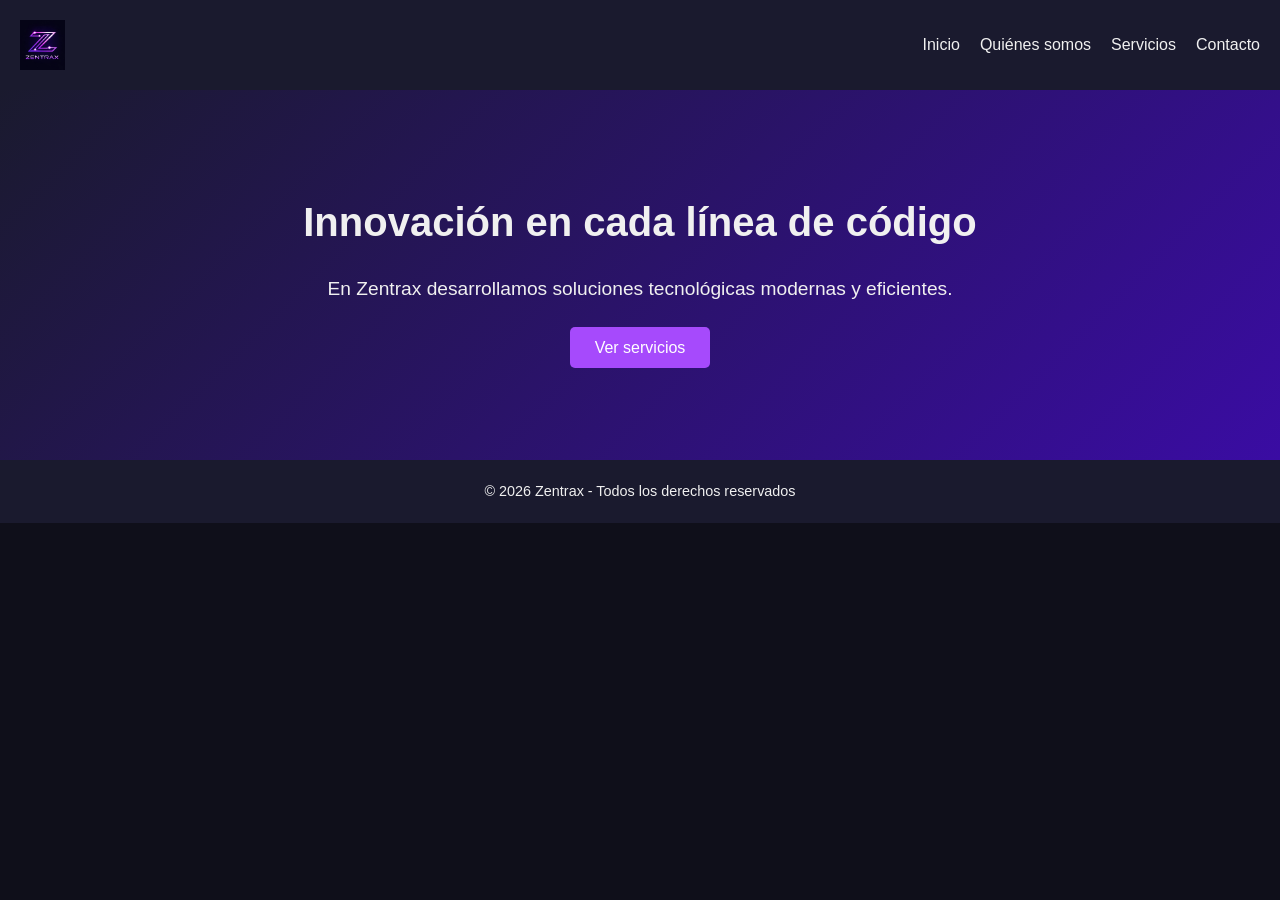
==== zentrax/index.htm @ d0145e41 "Hice la estructura gral y el index" ====
<!DOCTYPE html>
<html lang="es">
<head>
  <meta charset="UTF-8">
  <meta name="viewport" content="width=device-width, initial-scale=1.0">
  <title>Zentrax - Software Solutions</title>
  <link rel="stylesheet" href="css/styles.css">
</head>
<body>
  <!-- Header -->
  <header class="header">
    <img src="img/logo.jpeg" alt="logo de zantrax" class="logo">
    <nav class="nav">
      <ul>
        <li><a href="index.html">Inicio</a></li>
        <li><a href="quienes.html">Quiénes somos</a></li>
        <li><a href="servicios.html">Servicios</a></li>
        <li><a href="contacto.html">Contacto</a></li>
      </ul>
    </nav>
  </header>

  <!-- Hero Section -->
  <section class="hero">
    <h1>Innovación en cada línea de código</h1>
    <p>En Zentrax desarrollamos soluciones tecnológicas modernas y eficientes.</p>
    <a href="servicios.html" class="btn">Ver servicios</a>
  </section>

  <!-- Footer -->
  <footer class="footer">
    <p>&copy; 2026 Zentrax - Todos los derechos reservados</p>
  </footer>
</body>
</html>
---- zentrax/css/styles.css ----
/* Reset básico */
* {
  margin: 0;
  padding: 0;
  box-sizing: border-box;
}

/* Tipografía y colores */
body {
  font-family: 'Segoe UI', Tahoma, Geneva, Verdana, sans-serif;
  background-color: #0f0f1a;
  color: #f0f0f0;
  line-height: 1.6;
}

/* Header */
.header {
  display: flex;
  justify-content: space-between;
  align-items: center;
  padding: 20px;
  background: #1a1a2e;
}

.logo {
  height: 50px;
}

.nav ul {
  list-style: none;
  display: flex;
  gap: 20px;
}

.nav a {
  text-decoration: none;
  color: #f0f0f0;
  transition: color 0.3s;
}

.nav a:hover {
  color: #a64afc; /* tono violeta moderno */
}

/* Hero */
.hero {
  text-align: center;
  padding: 100px 20px;
  background: linear-gradient(135deg, #1a1a2e, #3a0ca3);
}

.hero h1 {
  font-size: 2.5rem;
  margin-bottom: 20px;
}

.hero p {
  font-size: 1.2rem;
  margin-bottom: 30px;
}

.btn {
  background: #a64afc;
  color: #fff;
  padding: 12px 25px;
  border-radius: 5px;
  text-decoration: none;
  transition: background 0.3s;
}

.btn:hover {
  background: #6a00f4;
}

/* Footer */
.footer {
  text-align: center;
  padding: 20px;
  background: #1a1a2e;
  font-size: 0.9rem;
}
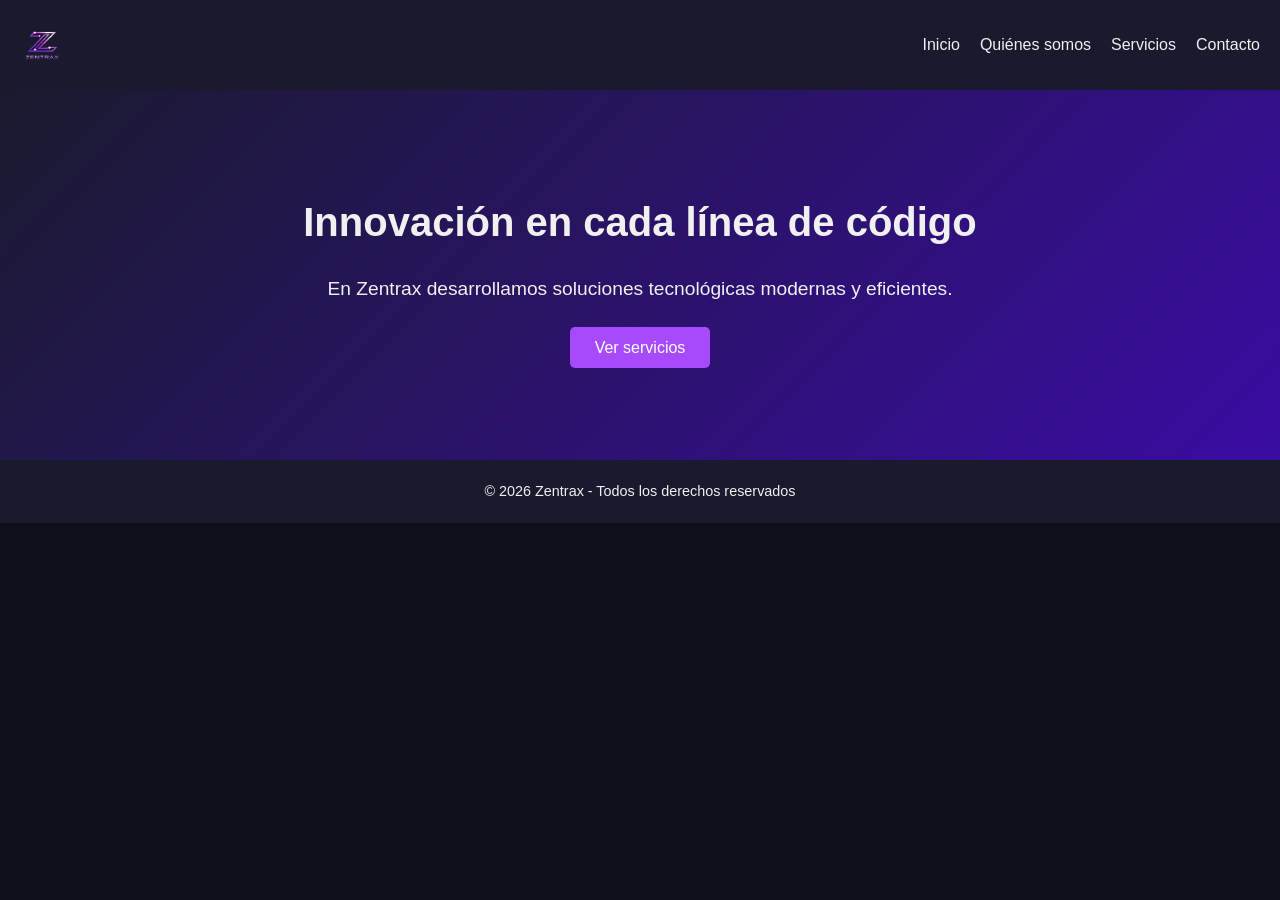
==== commit 9444e993: "hice el form de contacto y arregle el logo.png" ====
--- a/zentrax/index.htm
+++ b/zentrax/index.htm
@@ -9,7 +9,7 @@
 <body>
   <!-- Header -->
   <header class="header">
-    <img src="img/logo.jpeg" alt="logo de zantrax" class="logo">
+    <img src="img/logo.png" alt="logo de zantrax" class="logo">
     <nav class="nav">
       <ul>
         <li><a href="index.html">Inicio</a></li>
--- a/zentrax/css/styles.css
+++ b/zentrax/css/styles.css
@@ -79,3 +79,68 @@
   background: #1a1a2e;
   font-size: 0.9rem;
 }
+
+/* Contact section */
+.contact {
+  max-width: 600px;
+  margin: 80px auto;
+  padding: 20px;
+  text-align: center;
+}
+
+.contact h1 {
+  font-size: 2rem;
+  margin-bottom: 10px;
+  color: #a64afc;
+}
+
+.contact p {
+  margin-bottom: 30px;
+  color: #ccc;
+}
+
+.contact-form {
+  display: flex;
+  flex-direction: column;
+  gap: 15px;
+}
+
+.contact-form label {
+  text-align: left;
+  font-weight: bold;
+  color: #f0f0f0;
+}
+
+.contact-form input,
+.contact-form textarea {
+  padding: 12px;
+  border: none;
+  border-radius: 5px;
+  background: #1a1a2e;
+  color: #fff;
+}
+
+.contact-form input::placeholder,
+.contact-form textarea::placeholder {
+  color: #888;
+}
+
+.contact-form input:focus,
+.contact-form textarea:focus {
+  outline: 2px solid #a64afc;
+}
+
+.contact-form .btn {
+  background: #a64afc;
+  color: #fff;
+  padding: 12px;
+  border: none;
+  border-radius: 5px;
+  cursor: pointer;
+  transition: background 0.3s;
+}
+
+.contact-form .btn:hover {
+  background: #6a00f4;
+}
+
